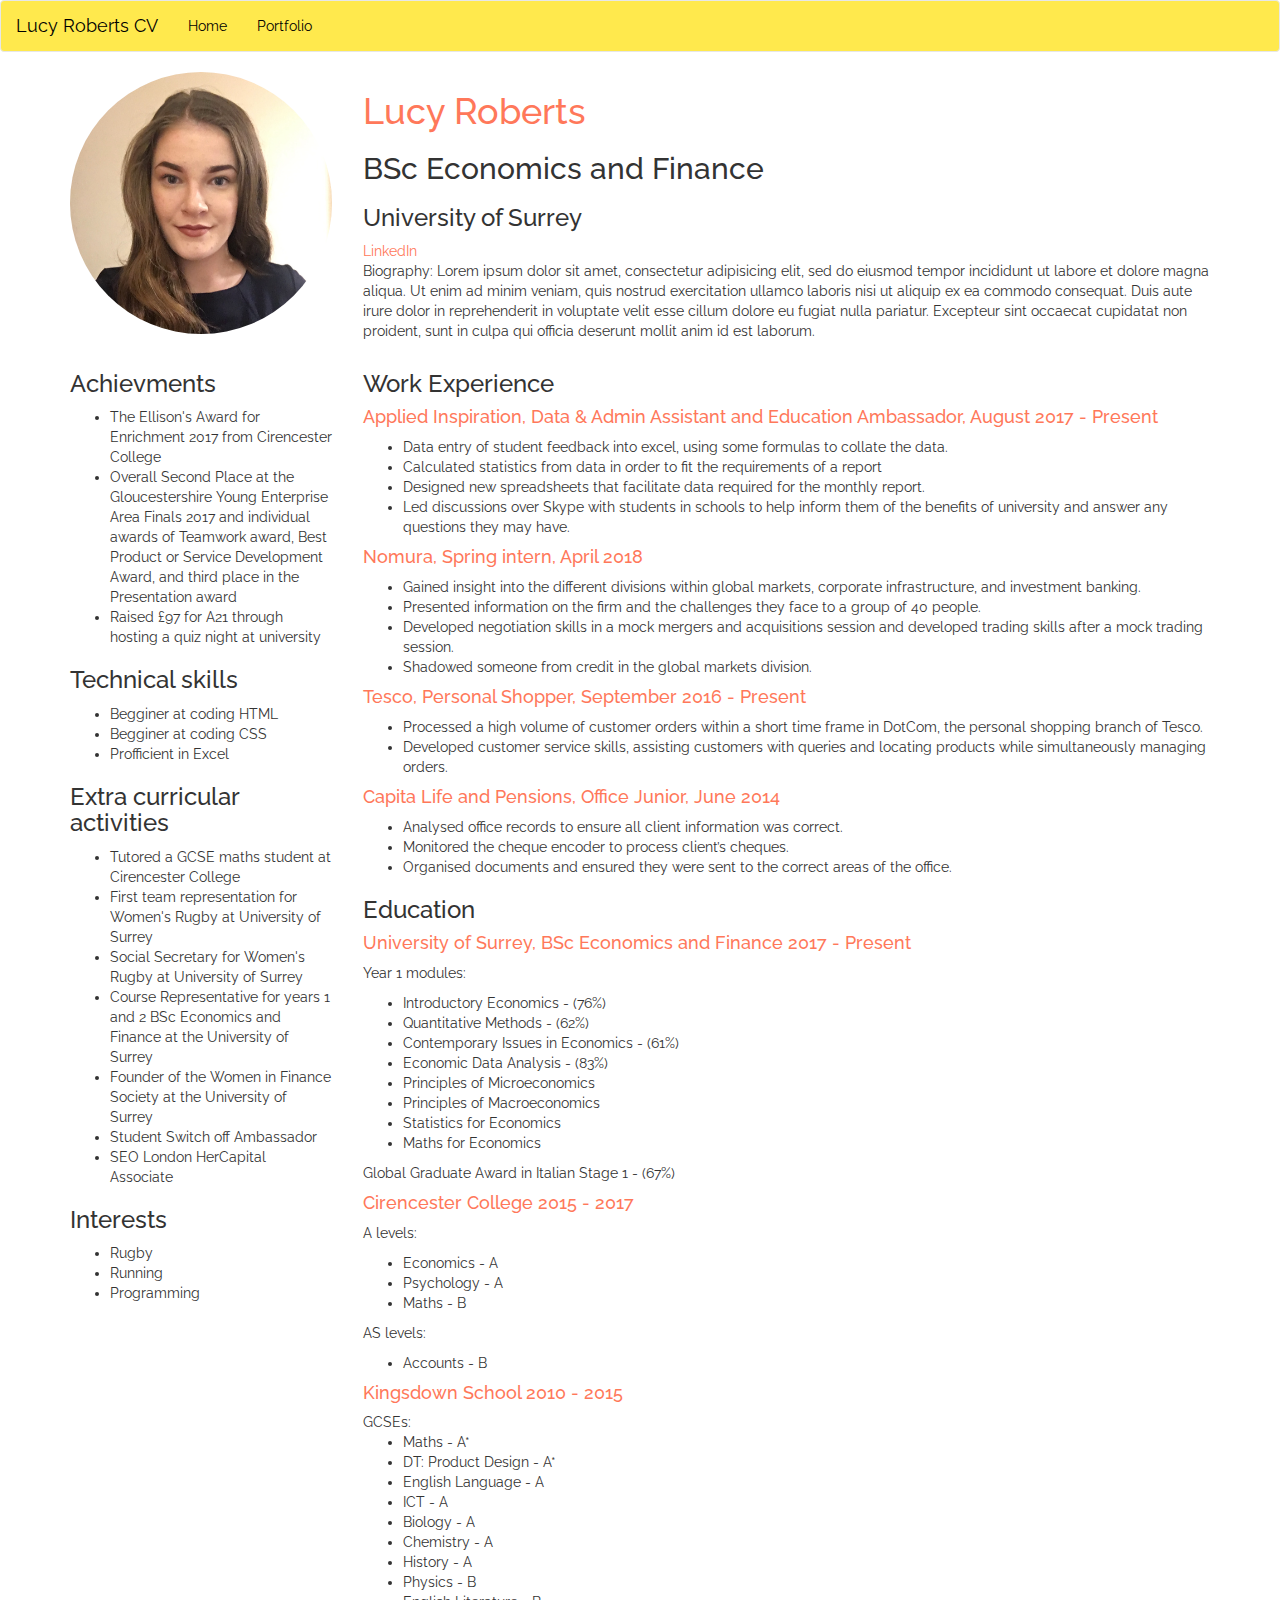
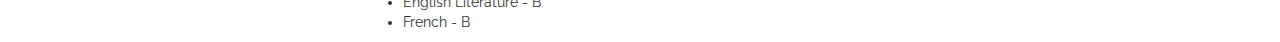
==== index.html @ eb7bf120 "First commit" ====
<!DOCTYPE html>
<html>
<head>
	<title>Profile</title>
	<link rel="stylesheet" href="https://maxcdn.bootstrapcdn.com/bootstrap/3.3.7/css/bootstrap.min.css" integrity="sha384-BVYiiSIFeK1dGmJRAkycuHAHRg32OmUcww7on3RYdg4Va+PmSTsz/K68vbdEjh4u" crossorigin="anonymous">
	<script
  		src="https://code.jquery.com/jquery-3.3.1.slim.min.js"
  		integrity="sha256-3edrmyuQ0w65f8gfBsqowzjJe2iM6n0nKciPUp8y+7E="
  		crossorigin="anonymous">
  	</script>
	<script src="https://maxcdn.bootstrapcdn.com/bootstrap/3.3.7/js/bootstrap.min.js" integrity="sha384-Tc5IQib027qvyjSMfHjOMaLkfuWVxZxUPnCJA7l2mCWNIpG9mGCD8wGNIcPD7Txa" crossorigin="anonymous"></script>
	<link href="https://fonts.googleapis.com/css?family=Raleway" rel="stylesheet">
	<link rel="stylesheet" type="text/css" href="css/global.css">
</head>
<body>

	<nav class="navbar navbar-default">
	  		<div class="container-fluid">
	    	<!-- Brand and toggle get grouped for better mobile display -->
	    	<div class="navbar-header">
	     	 	<button type="button" class="navbar-toggle collapsed" data-toggle="collapse" data-target="#bs-example-navbar-collapse-1" aria-expanded="false">
	        		<span class="sr-only">Toggle navigation</span>
	        		<span class="icon-bar"></span>
	        		<span class="icon-bar"></span>
	       			<span class="icon-bar"></span>
	      		</button>
	      		<a class="navbar-brand CV" href="#">Lucy Roberts CV</a>
	    	</div>

	    	<!-- Collect the nav links, forms, and other content for toggling -->
	   		 <div class="collapse navbar-collapse" id="bs-example-navbar-collapse-1">
	      		<ul class="nav navbar-nav">
	        		<li>
	        			<a href="index.html">Home</a>
	        		</li>
	        		<li>
	        			<a href="portfolio.html">Portfolio</a>
	        		</li>
	      		</ul>
	   		 </div><!-- /.navbar-collapse -->
	  		</div><!-- /.container-fluid -->
		</nav>

	<div class="container">
		
		
			<div class="row">
				<div class="col-sm-3">
					<img src="images/Portfolio photo.jpg" class="img-circle img-responsive">
				</div>
				<div class="col-sm-9">
					<h1>Lucy Roberts</h1>
					<h2>BSc Economics and Finance</h2>
					<h3>University of Surrey</h3>
					 <a href="https://www.linkedin.com/in/lucy-r-8a8a48117/">LinkedIn</a>
					 <p>Biography: Lorem ipsum dolor sit amet, consectetur adipisicing elit, sed do eiusmod
					 tempor incididunt ut labore et dolore magna aliqua. Ut enim ad minim veniam,
					 quis nostrud exercitation ullamco laboris nisi ut aliquip ex ea commodo
					 consequat. Duis aute irure dolor in reprehenderit in voluptate velit esse
					 cillum dolore eu fugiat nulla pariatur. Excepteur sint occaecat cupidatat non
					 proident, sunt in culpa qui officia deserunt mollit anim id est laborum.</p>
				</div>
			</div>

			<div class="row">
				<div class="col-sm-3">
					<h3>Achievments</h3>
						<ul>
							<li>The Ellison's Award for Enrichment 2017 from Cirencester College</li>
							<li>Overall Second Place at the Gloucestershire Young Enterprise Area Finals 2017 and individual awards of Teamwork award, Best Product or Service Development Award, and third place in the Presentation award </li>
							<li>Raised £97 for A21 through hosting a quiz night at university</li>
						</ul>
					<h3>Technical skills</h3>
					<ul>
						<li>Begginer at coding HTML</li>
						<li>Begginer at coding CSS</li>
						<li>Profficient in Excel</li>
					</ul>
					<h3>Extra curricular activities</h3>
					<ul>
						<li>Tutored a GCSE maths student at Cirencester College</li>
						<li>First team representation for Women's Rugby at University of Surrey</li>
						<li>Social Secretary for Women's Rugby at University of Surrey</li>
						<li>Course Representative for years 1 and 2 BSc Economics and Finance at the University of Surrey</li>
						<li>Founder of the Women in Finance Society at the University of Surrey</li>
						<li>Student Switch off Ambassador</li>
						<li>SEO London HerCapital Associate</li>
					</ul>
					<h3>Interests</h3>
					<ul>
						<li>Rugby</li>
						<li>Running</li>
						<li>Programming</li>
					</ul>
				</div>
				<div class="col-sm-9">
					<h3>Work Experience</h3>
						<h4 class="institution">Applied Inspiration, Data & Admin Assistant and Education Ambassador, August 2017 - Present</h4>
						<ul>
							<li>Data entry of student feedback into excel, using some formulas to collate the data.</li>
							<li>Calculated statistics from data in order to fit the requirements of a report</li>
							<li>Designed new spreadsheets that facilitate data required for the monthly report.</li>
							<li>Led discussions over Skype with students in schools to help inform them of the benefits of university and answer any questions they may have.</li>
						</ul>
						<h4 class="institution">Nomura, Spring intern, April 2018</h4>
						<ul>
							<li>Gained insight into the different divisions within global markets, corporate infrastructure, and investment banking. </li>
							<li>Presented information on the firm and the challenges they face to a group of 40 people.</li>
							<li>Developed negotiation skills in a mock mergers and acquisitions session and developed trading skills after a mock trading session.</li>
							<li>Shadowed someone from credit in the global markets division.</li>
						</ul>
						<h4 class="institution">Tesco, Personal Shopper, September 2016 - Present</h4>
						<ul>
							<li>Processed a high volume of customer orders within a short time frame in DotCom, the personal shopping branch of Tesco.</li>
							<li>Developed customer service skills, assisting customers with queries and locating products while simultaneously managing orders.</li>
						</ul>
						<h4 class="institution">Capita Life and Pensions, Office Junior, June 2014</h4>
						<ul>
							<li>Analysed office records to ensure all client information was correct.</li>
							<li>Monitored the cheque encoder to process client’s cheques.</li>
							<li>Organised documents and ensured they were sent to the correct areas of the office.</li>
						</ul>

					<h3>Education</h3>
					<h4 class="institution">University of Surrey, BSc Economics and Finance 2017 - Present</h4>
						<p>Year 1 modules:</p>
						<ul>
							<li>Introductory Economics - (76%)</li>
							<li>Quantitative Methods - (62%)</li>
							<li>Contemporary Issues in Economics - (61%)</li>
							<li>Economic Data Analysis - (83%)</li>
							<li>Principles of Microeconomics</li>
							<li>Principles of Macroeconomics</li>
							<li>Statistics for Economics</li>
							<li>Maths for Economics</li>
						</ul>
						<p>Global Graduate Award in Italian Stage 1 - (67%)</p>
					<h4 class="institution">Cirencester College 2015 - 2017</h4>
						<p>A levels:</p>
						<ul>
							<li>Economics - A</li>
							<li>Psychology - A</li>
							<li>Maths - B</li>
						</ul>
						<p>AS levels:</p>
						<ul>
							<li>Accounts - B</li>
						</ul>
					<h4 class="institution">Kingsdown School 2010 - 2015</h4>
						GCSEs:
						<ul>
							<li>Maths - A*</li>
							<li>DT: Product Design - A*</li>
							<li>English Language - A</li>
							<li>ICT - A</li>
							<li>Biology - A</li>
							<li>Chemistry - A</li>
							<li>History - A</li>
							<li>Physics - B</li>
							<li>English Literature - B</li>
							<li>French - B</li>

						</ul>

				</div>
			</div>

	</div>

</body>
</html>
---- css/global.css ----
body {
		font-family: 'Raleway', sans-serif;
	}

	a {
		color: #FF785A;
	}

	.navbar-default {
	    background-color: #ffe94d;
	    border-color: #e7e7e7;
	}

	.navbar-default .navbar-brand {
	    color: #000;
	}

	.navbar-default .navbar-nav>li>a {
	    color: #000;
	}

	h1 {
		color: #FF785A;
	}

	.institution{
		color: #FF785A
	}
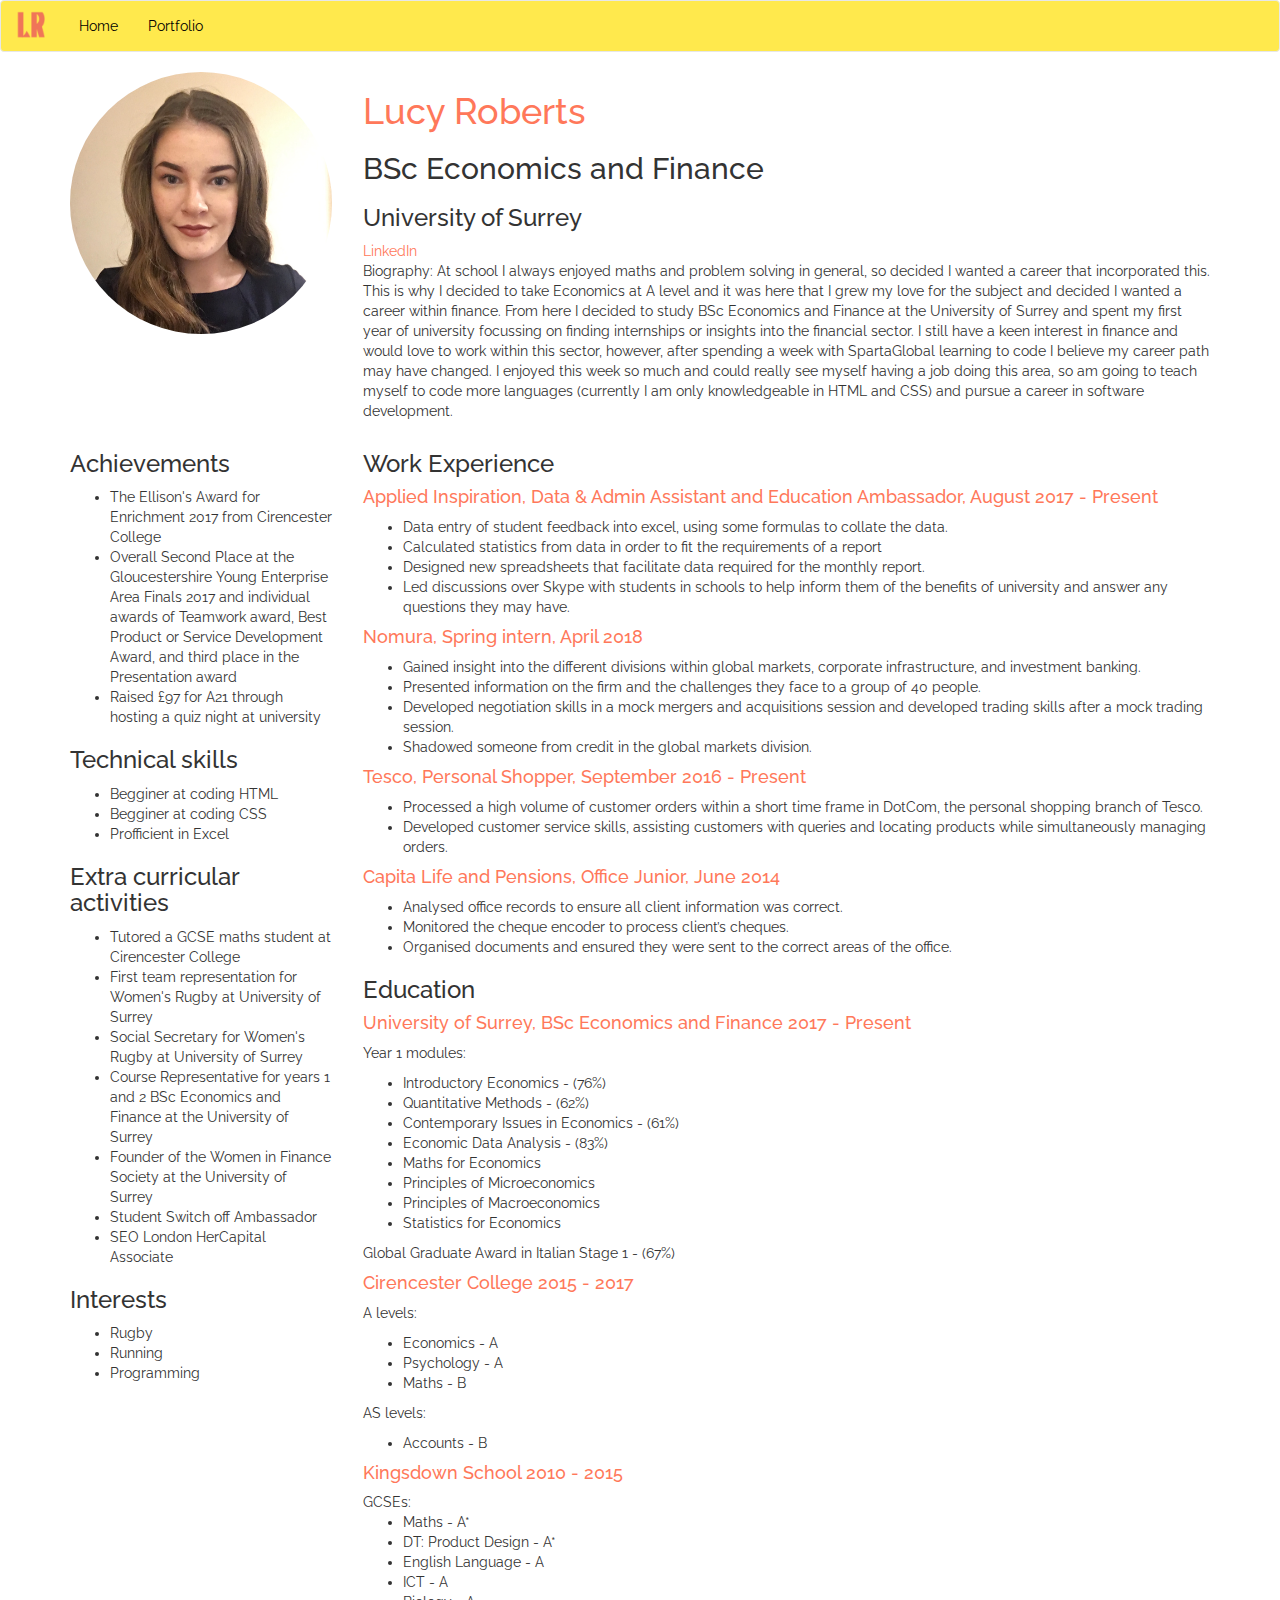
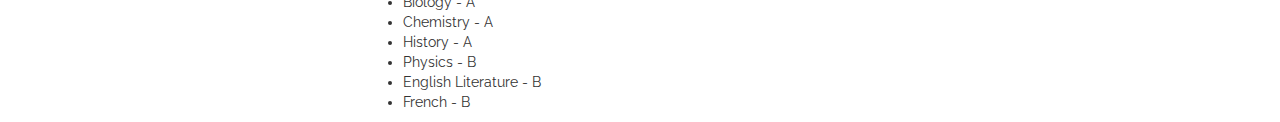
==== commit 77d2ad9e: "Bio added" ====
--- a/index.html
+++ b/index.html
@@ -11,6 +11,7 @@
 	<script src="https://maxcdn.bootstrapcdn.com/bootstrap/3.3.7/js/bootstrap.min.js" integrity="sha384-Tc5IQib027qvyjSMfHjOMaLkfuWVxZxUPnCJA7l2mCWNIpG9mGCD8wGNIcPD7Txa" crossorigin="anonymous"></script>
 	<link href="https://fonts.googleapis.com/css?family=Raleway" rel="stylesheet">
 	<link rel="stylesheet" type="text/css" href="css/global.css">
+	<link rel="stylesheet" href="https://use.fontawesome.com/releases/v5.1.0/css/all.css" integrity="sha384-lKuwvrZot6UHsBSfcMvOkWwlCMgc0TaWr+30HWe3a4ltaBwTZhyTEggF5tJv8tbt" crossorigin="anonymous">
 </head>
 <body>
 
@@ -24,7 +25,7 @@
 	        		<span class="icon-bar"></span>
 	       			<span class="icon-bar"></span>
 	      		</button>
-	      		<a class="navbar-brand CV" href="#">Lucy Roberts CV</a>
+	      		<a class="navbar-brand CV" href="#"><img src="images/Logo.png" class="img-responsive logo"></a>
 	    	</div>
 
 	    	<!-- Collect the nav links, forms, and other content for toggling -->
@@ -45,38 +46,33 @@
 		
 		
 			<div class="row">
-				<div class="col-sm-3">
+				<div class="col-sm-3 col-sm-offset-0 col-xs-8 col-xs-offset-2">
 					<img src="images/Portfolio photo.jpg" class="img-circle img-responsive">
 				</div>
-				<div class="col-sm-9">
+				<div class="col-sm-9 col-xs-12">
 					<h1>Lucy Roberts</h1>
 					<h2>BSc Economics and Finance</h2>
 					<h3>University of Surrey</h3>
-					 <a href="https://www.linkedin.com/in/lucy-r-8a8a48117/">LinkedIn</a>
-					 <p>Biography: Lorem ipsum dolor sit amet, consectetur adipisicing elit, sed do eiusmod
-					 tempor incididunt ut labore et dolore magna aliqua. Ut enim ad minim veniam,
-					 quis nostrud exercitation ullamco laboris nisi ut aliquip ex ea commodo
-					 consequat. Duis aute irure dolor in reprehenderit in voluptate velit esse
-					 cillum dolore eu fugiat nulla pariatur. Excepteur sint occaecat cupidatat non
-					 proident, sunt in culpa qui officia deserunt mollit anim id est laborum.</p>
+					 <a href="https://www.linkedin.com/in/lucy-r-8a8a48117/"><i class="fab fa-linkedin"></i> LinkedIn</a>
+					 <p>Biography: At school I always enjoyed maths and problem solving in general, so decided I wanted a career that incorporated this. This is why I decided to take Economics at A level and it was here that I grew my love for the subject and decided I wanted a career within finance. From here I decided to study BSc Economics and Finance at the University of Surrey and spent my first year of university focussing on finding internships or insights into the financial sector. I still have a keen interest in finance and would love to work within this sector, however, after spending a week with SpartaGlobal learning to code I believe my career path may have changed. I enjoyed this week so much and could really see myself having a job doing this area, so am going to teach myself to code more languages (currently I am only knowledgeable in HTML and CSS) and pursue a career in software development.</p>
 				</div>
 			</div>
 
 			<div class="row">
 				<div class="col-sm-3">
-					<h3>Achievments</h3>
+					<h3>Achievements <i class="fas fa-medal"></i></h3>
 						<ul>
 							<li>The Ellison's Award for Enrichment 2017 from Cirencester College</li>
 							<li>Overall Second Place at the Gloucestershire Young Enterprise Area Finals 2017 and individual awards of Teamwork award, Best Product or Service Development Award, and third place in the Presentation award </li>
 							<li>Raised £97 for A21 through hosting a quiz night at university</li>
 						</ul>
-					<h3>Technical skills</h3>
+					<h3>Technical skills <i class="fas fa-desktop"></i></h3>
 					<ul>
 						<li>Begginer at coding HTML</li>
 						<li>Begginer at coding CSS</li>
 						<li>Profficient in Excel</li>
 					</ul>
-					<h3>Extra curricular activities</h3>
+					<h3>Extra curricular activities <i class="fas fa-graduation-cap"></i></h3>
 					<ul>
 						<li>Tutored a GCSE maths student at Cirencester College</li>
 						<li>First team representation for Women's Rugby at University of Surrey</li>
@@ -86,7 +82,7 @@
 						<li>Student Switch off Ambassador</li>
 						<li>SEO London HerCapital Associate</li>
 					</ul>
-					<h3>Interests</h3>
+					<h3>Interests <i class="fas fa-question"></i></h3>
 					<ul>
 						<li>Rugby</li>
 						<li>Running</li>
@@ -129,10 +125,10 @@
 							<li>Quantitative Methods - (62%)</li>
 							<li>Contemporary Issues in Economics - (61%)</li>
 							<li>Economic Data Analysis - (83%)</li>
+							<li>Maths for Economics</li>
 							<li>Principles of Microeconomics</li>
 							<li>Principles of Macroeconomics</li>
 							<li>Statistics for Economics</li>
-							<li>Maths for Economics</li>
 						</ul>
 						<p>Global Graduate Award in Italian Stage 1 - (67%)</p>
 					<h4 class="institution">Cirencester College 2015 - 2017</h4>
--- a/css/global.css
+++ b/css/global.css
@@ -25,4 +25,22 @@
 
 	.institution{
 		color: #FF785A
+	}
+
+	#mainbody {
+		padding-top: 20px;
+		padding-bottom: 20px;
+	}
+
+	#projectpadding {
+		padding-top: 10px;
+		padding-bottom: 10px;
+	}
+
+	.logo {
+		height: 40px;
+	}
+
+	.navbar-brand {
+    	padding: 5px 15px;
 	}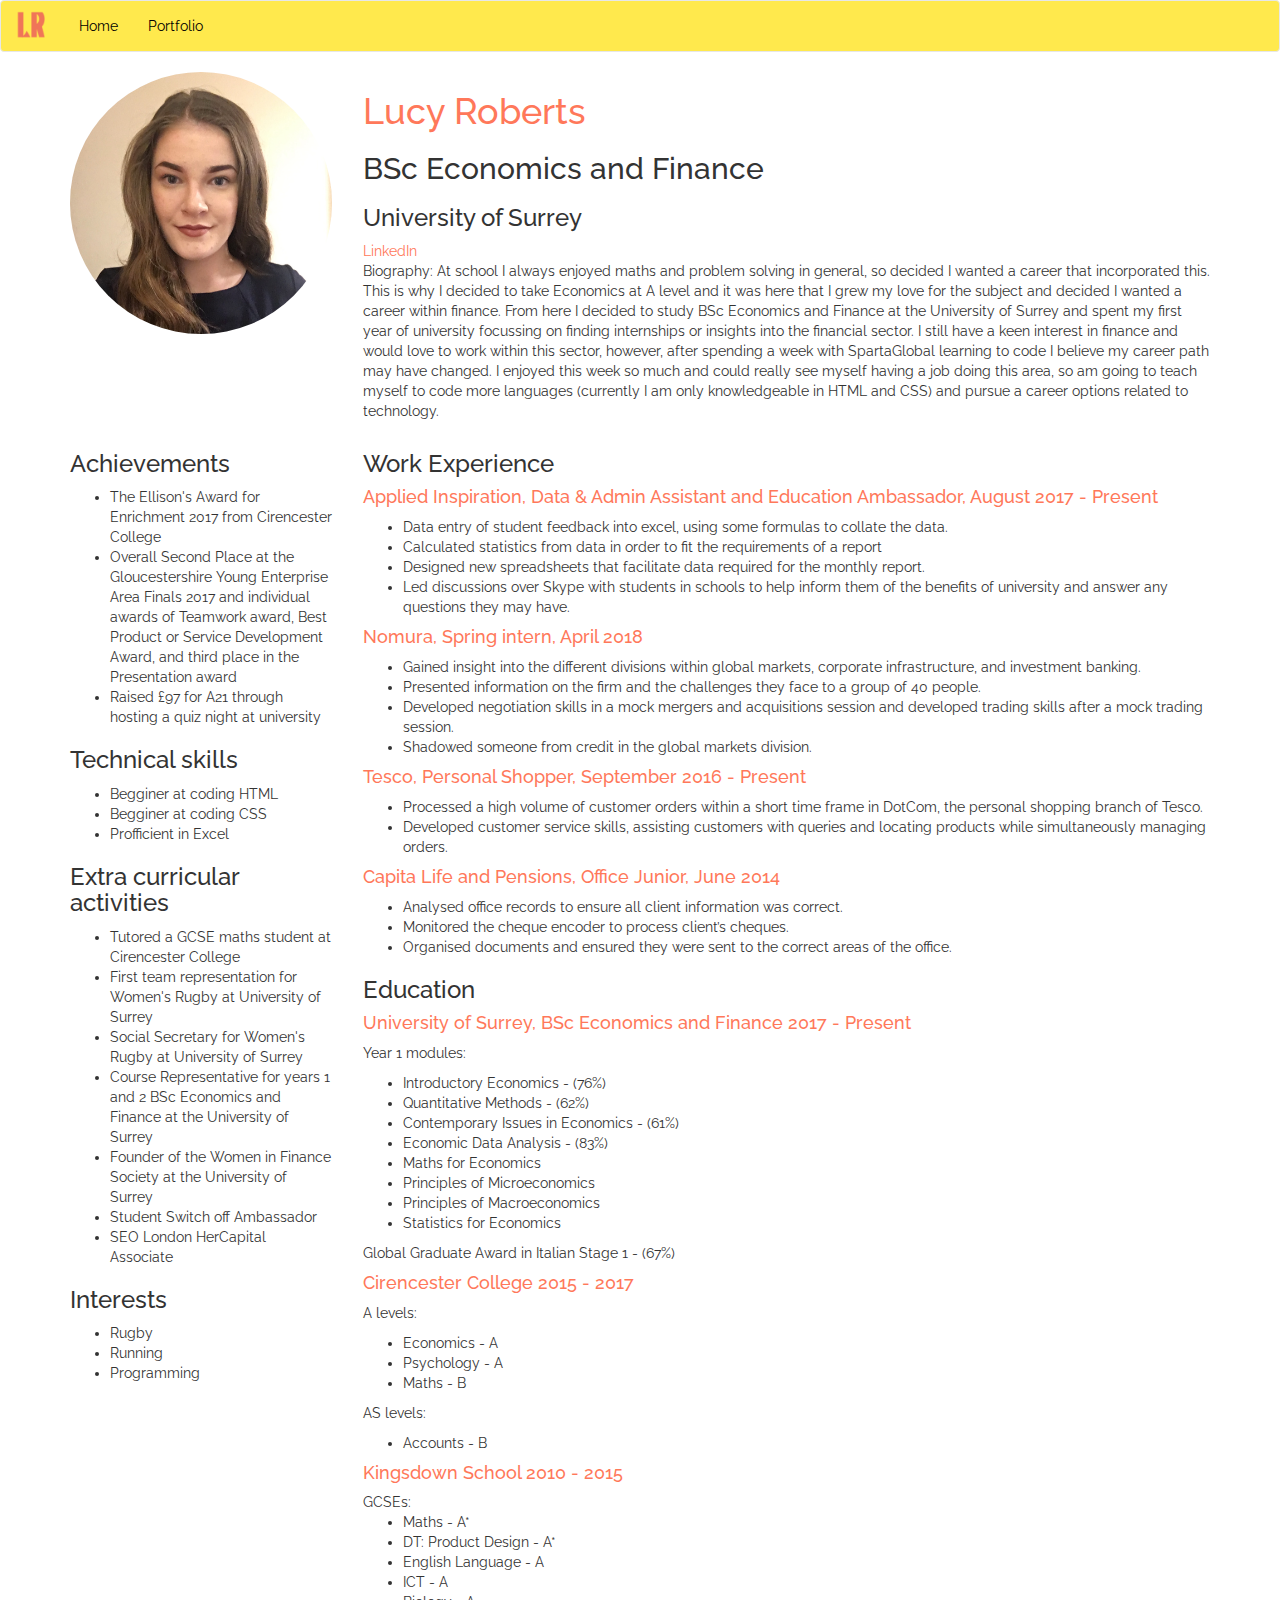
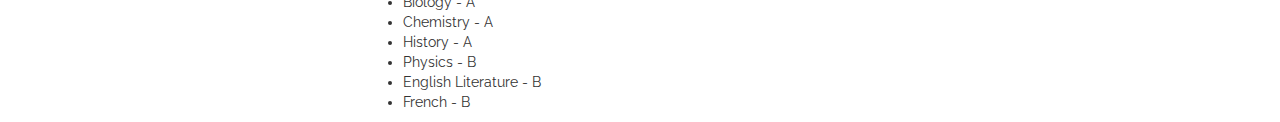
==== commit 7d21da14: "Change in bio" ====
--- a/index.html
+++ b/index.html
@@ -25,7 +25,7 @@
 	        		<span class="icon-bar"></span>
 	       			<span class="icon-bar"></span>
 	      		</button>
-	      		<a class="navbar-brand CV" href="#"><img src="images/Logo.png" class="img-responsive logo"></a>
+	      		<a class="navbar-brand CV" href="#"><img src="images/logo1.png" class="img-responsive logo"></a>
 	    	</div>
 
 	    	<!-- Collect the nav links, forms, and other content for toggling -->
@@ -47,14 +47,14 @@
 		
 			<div class="row">
 				<div class="col-sm-3 col-sm-offset-0 col-xs-8 col-xs-offset-2">
-					<img src="images/Portfolio photo.jpg" class="img-circle img-responsive">
+					<img src="images/portfolio_photo.jpg" class="img-circle img-responsive">
 				</div>
 				<div class="col-sm-9 col-xs-12">
 					<h1>Lucy Roberts</h1>
 					<h2>BSc Economics and Finance</h2>
 					<h3>University of Surrey</h3>
 					 <a href="https://www.linkedin.com/in/lucy-r-8a8a48117/"><i class="fab fa-linkedin"></i> LinkedIn</a>
-					 <p>Biography: At school I always enjoyed maths and problem solving in general, so decided I wanted a career that incorporated this. This is why I decided to take Economics at A level and it was here that I grew my love for the subject and decided I wanted a career within finance. From here I decided to study BSc Economics and Finance at the University of Surrey and spent my first year of university focussing on finding internships or insights into the financial sector. I still have a keen interest in finance and would love to work within this sector, however, after spending a week with SpartaGlobal learning to code I believe my career path may have changed. I enjoyed this week so much and could really see myself having a job doing this area, so am going to teach myself to code more languages (currently I am only knowledgeable in HTML and CSS) and pursue a career in software development.</p>
+					 <p>Biography: At school I always enjoyed maths and problem solving in general, so decided I wanted a career that incorporated this. This is why I decided to take Economics at A level and it was here that I grew my love for the subject and decided I wanted a career within finance. From here I decided to study BSc Economics and Finance at the University of Surrey and spent my first year of university focussing on finding internships or insights into the financial sector. I still have a keen interest in finance and would love to work within this sector, however, after spending a week with SpartaGlobal learning to code I believe my career path may have changed. I enjoyed this week so much and could really see myself having a job doing this area, so am going to teach myself to code more languages (currently I am only knowledgeable in HTML and CSS) and pursue a career options related to technology.</p>
 				</div>
 			</div>
 
